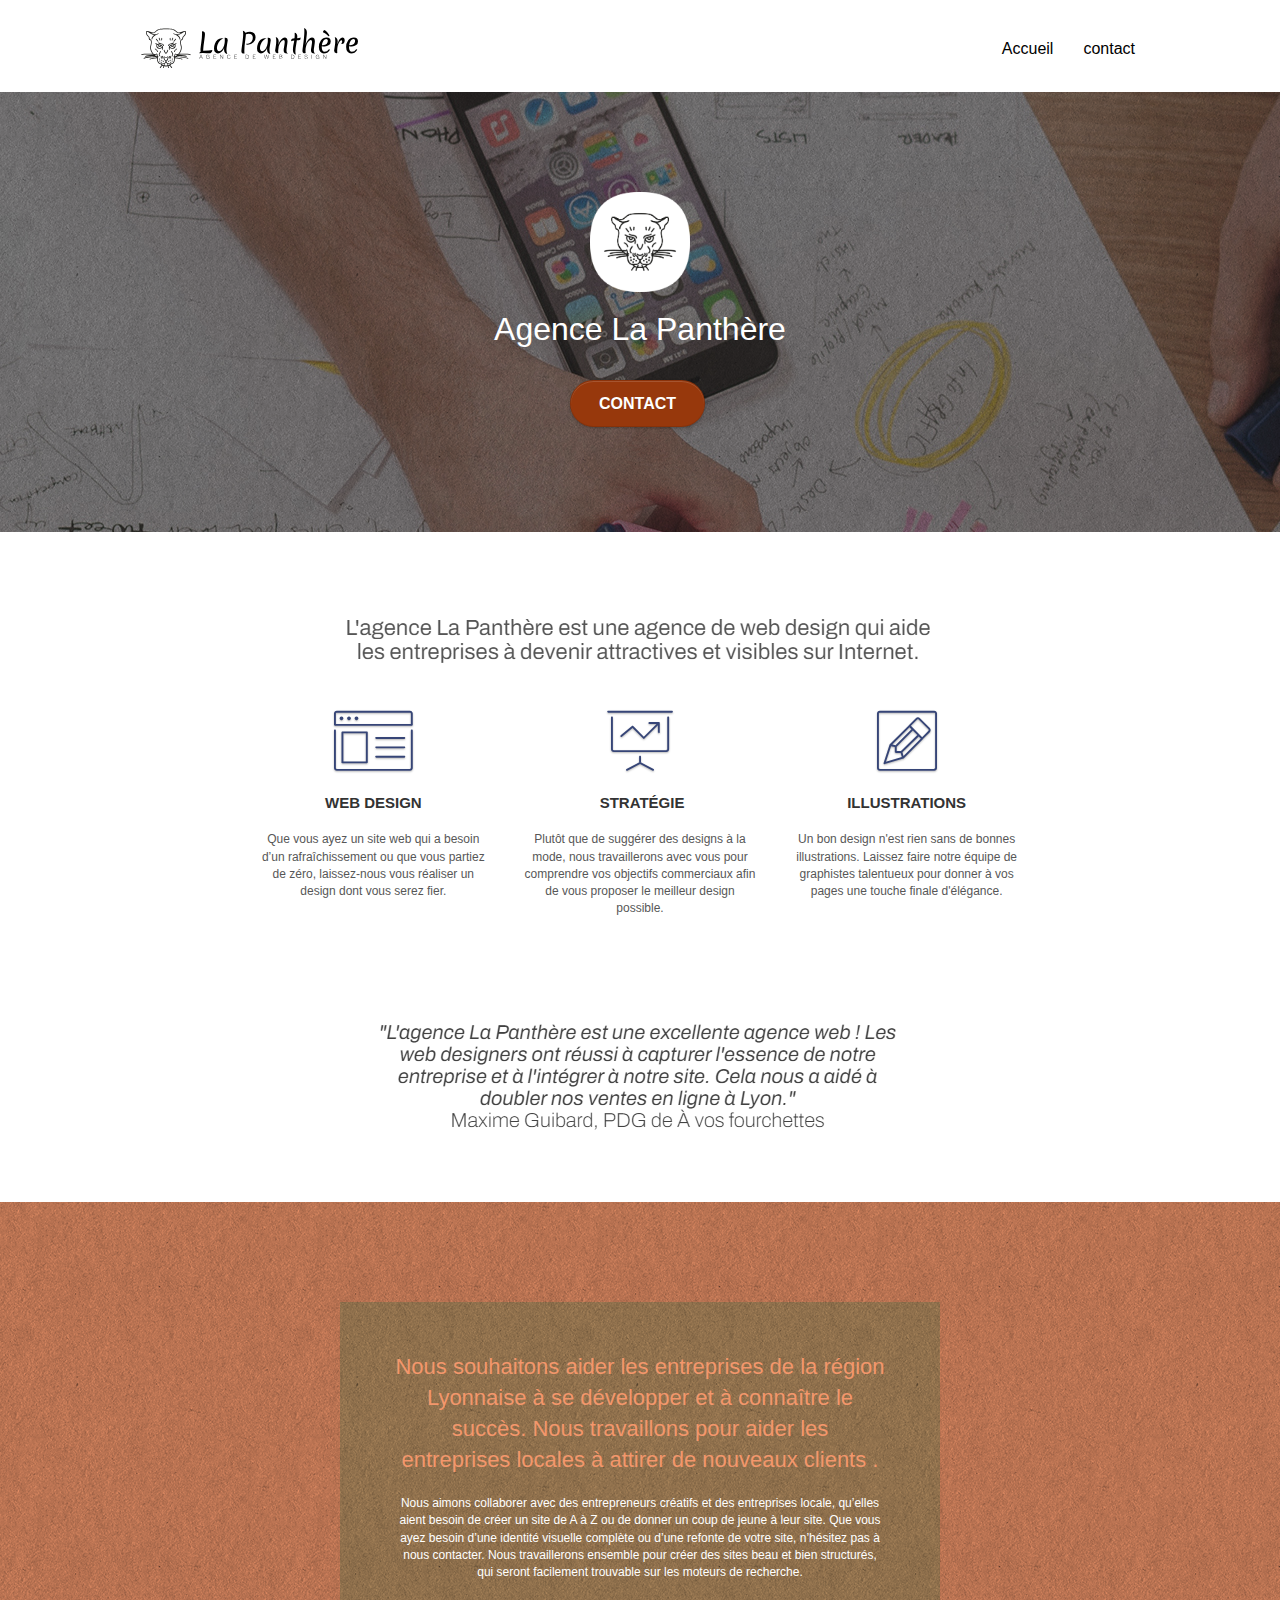
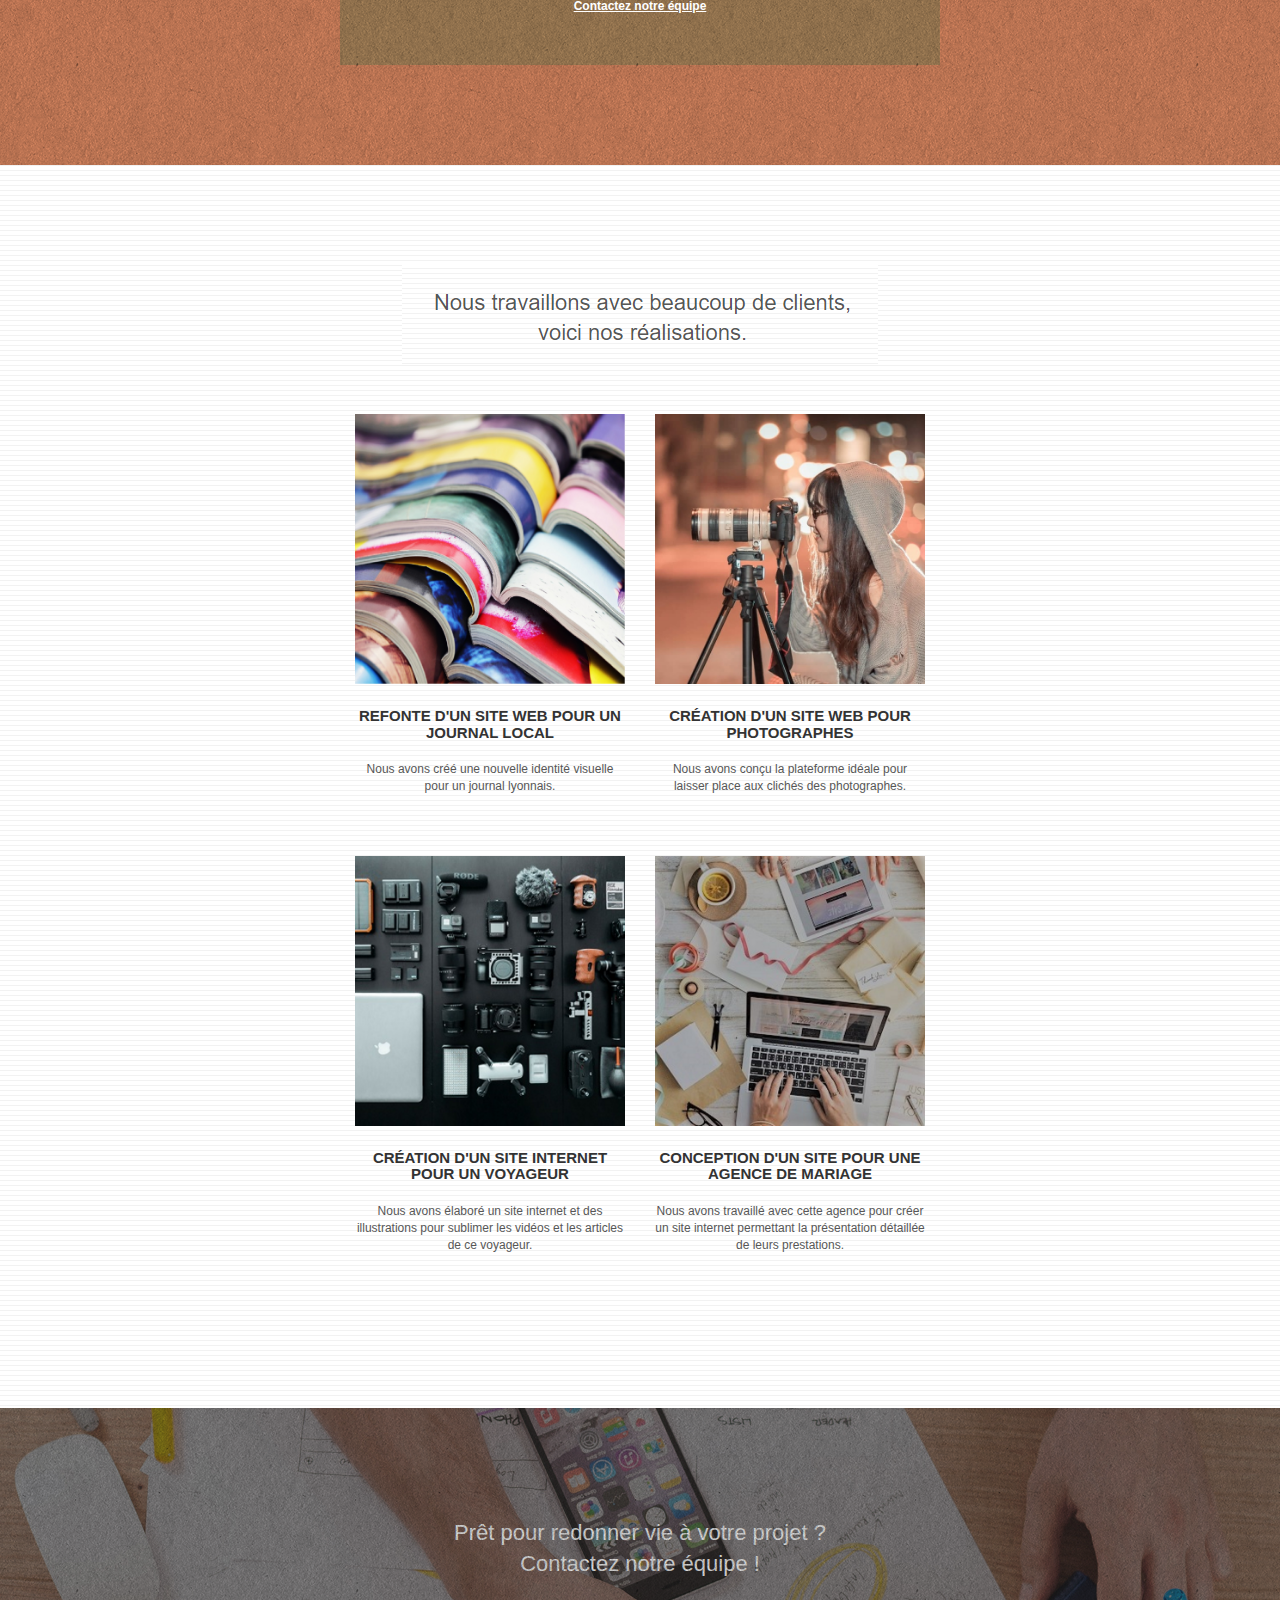
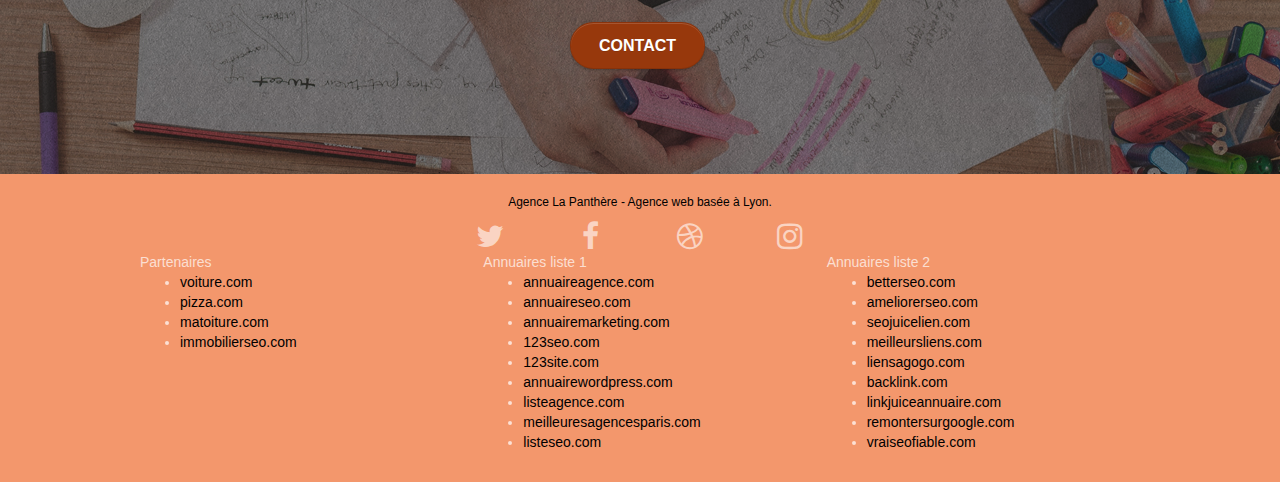
==== index.html @ 65d5431b "modif seo" ====
<!doctype html>
<html lang="fr">

<head>
	<meta charset="utf-8">
	<meta name="description" content="Page présentant les différents travaux de l'agence de web design Panthère basée sur Lyon">
	<meta name="viewport" content="width=device-width, initial-scale=1.0, viewport-fit=cover">
	<link rel="shortcut icon" type="image/png" href="favicon.jpg">

	<link rel="stylesheet" type="text/css" href="./css/bootstrap.css">
	<link rel="stylesheet" type="text/css" href="style.css">
	<link rel="stylesheet" type="text/css" href="./css/font-awesome.css">
	<link rel="stylesheet" type="text/css" href="./css/et-line.css">


	<script src="./js/jquery-2.1.0.js"></script>
	<script src="./js/bootstrap.js"></script>
	<script src="./js/blocs.js"></script>
	<script src="./js/jquery.touchSwipe.js" defer></script>
	<script src="./js/gmaps.js"></script>

	<title>Agence de web design, La Panthère - Accueil</title>


	<!-- Analytics -->

	<!-- Analytics END -->

</head>

<body>


	<!-- bloc-0 -->
	<header class="bloc bgc-white l-bloc " id="bloc-0">
		<div class="container bloc-sm">

			<nav class="navbar row">
				<div class="navbar-header">
					<a class="navbar-brand" href="index.html"><img src="img/agence-la-panthere-monochrome.svg"
							alt="paris web design logo agence web meilleure agence" height="40" /></a>
					<button id="nav-toggle" type="button" class="ui-navbar-toggle navbar-toggle" data-toggle="collapse"
						data-target=".navbar-1">
						<span class="sr-only">Toggle navigation</span><span class="icon-bar"></span><span
							class="icon-bar"></span><span class="icon-bar"></span>
					</button>
				</div>
				<div class="collapse navbar-collapse navbar-1 special-dropdown-nav">
					<ul class="site-navigation nav navbar-nav">
						<li>
							<a aria-label="accueil" href="index.html">Accueil</a>
						</li>
						<li>
							<a aria-label="contact" href="contact.html">contact</a>
						</li>
					</ul>
				</div>
			</nav>
		</div>
	</header>
	<!-- bloc-0 END -->

	<!-- Principal conteneur -->
	<main class="page-container">

		<!-- bloc-1-presentation -->
		<section class="bloc bgc-dark-slate-blue bg-banniere d-bloc bg-t-edge bloc-bg-texture texture-paper b-parallax"
			id="bloc-1-hero">
			<div class="container bloc-lg">
				<div class="row tight-width-whitespace">
					<div class="col-sm-12">
						<img src="img/logo.png" class="center-block image-resize-mode" width="100"
							alt="Agence La Panthère, agence web paris, création logo paris" />
						<h1 class="text-center hero-bloc-text tc-color-white">
							Agence La Panthère
						</h1>
						<div class="text-center">
							<a aria-label="contact" href="contact.html" class="btn btn-lg btn-clean btn-rd cta-hero btn-atomic-tangerine"
								id="cta-hero">Contact</a>
						</div>
					</div>
				</div>
			</div>
		</section>
		<!-- bloc-1-presentation END -->

		<!-- bloc-2-services -->
		<section class="bloc bgc-white l-bloc" id="bloc-2-services">
			<div class="container bloc-md">
				<div class="row">
					<h2 class="col-sm-12 text-center">
						<img alt="web design paris, stratégie web" src="img/title.png" />
					</h2>
				</div>
				<div class="row voffset-lg med-width-whitespace">
					<div class="col-sm-4">
						<div class="text-center">
							<span class="et-icon-browser sm-shadow icon-dark-slate-blue icons icon-lg"></span>
						</div>
						<h3 class="mg-md text-center">
							Web design
						</h3>
						<p class="text-center ">
							Que vous ayez un site web qui a besoin d&rsquo;un rafraîchissement ou que vous partiez de
							zéro, laissez-nous vous réaliser un design dont vous serez fier.
						</p>
					</div>
					<div class="col-sm-4">
						<div class="text-center">
							<span class="et-icon-presentation sm-shadow icon-dark-slate-blue icons icon-lg"></span>
						</div>
						<h3 class="mg-md text-center">
							&nbsp;Stratégie
						</h3>
						<p class="text-center ">
							Plutôt que de suggérer des designs à la mode, nous travaillerons avec vous pour comprendre
							vos objectifs commerciaux afin de vous proposer le meilleur design possible.<br>
						</p>
					</div>
					<div class="col-sm-4">
						<div class="text-center">
							<span class="et-icon-edit sm-shadow icon-dark-slate-blue icons icon-lg"></span>
						</div>
						<h3 class="mg-md text-center">
							Illustrations
						</h3>
						<p class="text-center ">
							Un bon design n'est rien sans de bonnes illustrations. Laissez faire notre équipe de
							graphistes talentueux pour donner à vos pages une touche finale d'élégance.
						</p>
					</div>
				</div>
				<div class="row voffset-lg voffset">
					<div class="col-xs-12 col-md-8 col-md-offset-2 text-center">
						<img alt="agence web, agence web paris"
							src="img/citation.png" />

					</div>
				</div>
			</div>
		</section>
		<!-- bloc-2-services END -->

		<!-- bloc-3-what-i-do -->
		<section
			class="bloc tc-white bgc-atomic-tangerine bg-presentation d-bloc bloc-bg-texture texture-paper b-parallax"
			id="bloc-3-what-i-do">
			<div class="container bloc-lg">
				<div class="row tight-width-whitespace black-background">
					<div class="col-sm-12">
						<h2 class="mg-md text-center tc-white">
							Nous souhaitons aider les entreprises de la région Lyonnaise à se développer et à connaître
							le succès. Nous travaillons pour aider les entreprises locales à attirer de nouveaux clients
							.<br>
						</h2>
						<p class="text-center white">
							Nous aimons collaborer avec des entrepreneurs créatifs et des entreprises locale, qu’elles
							aient besoin de créer un site de A à Z ou de donner un coup de jeune à leur site. Que vous
							ayez besoin d’une identité visuelle complète ou d’une refonte de votre site, n’hésitez pas à
							nous contacter. Nous travaillerons ensemble pour créer des sites beau et bien structurés,
							qui seront facilement trouvable sur les moteurs de recherche. <br><br><a
								class="ltc-white bold-link" href="contact.html">Contactez notre équipe</a><br>
						</p>
					</div>
				</div>
			</div>
		</section>
		<!-- bloc-3-what-i-do END -->

		<!-- bloc-4-portfolio -->
		<section class="bloc bgc-white bg-lines-h2-bg bg-repeat l-bloc" id="bloc-4-portfolio">
			<div class="container bloc-lg">
				<div class="row">
					<div class="col-sm-12 text-center">
						<img alt="agence web, agence web paris, web design paris, stratégie web" src="img/title2.png" />
					</div>
				</div>
				<div class="row tight-width-whitespace portfolio-row">
					<div class="col-sm-6">
						<a href="#" data-lightbox="img/1.jpg" data-gallery-id="gallery-1"
							data-caption="Refonte d'un site web pour un journal local" data-frame="snapshot-lb"><img
								src="img/1.webp"
								alt="paris web design logo agence web meilleure agence et refonte site web journal"
								class="img-responsive portfolio-thumb" /></a>
						<h3 class="mg-md text-center">
							Refonte d'un site web pour un journal local
						</h3>
						<p class="text-center">
							Nous avons créé une nouvelle identité visuelle pour un journal lyonnais.
						</p>
					</div>
					<div class="col-sm-6">
						<a href="#" data-lightbox="img/2.jpg" data-gallery-id="gallery-1"
							data-caption="Création d'un site web pour photographes" data-frame="snapshot-lb"><img
								src="img/2.webp" class="img-responsive portfolio-thumb"
								alt="paris web design logo agence web meilleure agence, Création d'un site web pour photographes" /></a>
						<h3 class="mg-md text-center">
							Création d'un site web pour photographes
						</h3>
						<p class="text-center">
							Nous avons conçu la plateforme idéale pour laisser place aux clichés des photographes.
						</p>
					</div>
				</div>
				<div class="row tight-width-whitespace portfolio-row">
					<div class="col-sm-6">
						<a href="#" data-lightbox="img/3.bmp" data-gallery-id="gallery-1"
							data-caption="Création d'un site internet pour un voyageur" data-frame="snapshot-lb"><img
								src="img/3.webp" class="img-responsive portfolio-thumb"
								alt="paris web design logo agence web meilleure agence, Création d'un site web pour voyageur" /></a>
						<h3 class="mg-md text-center">
							Création d'un site internet pour un voyageur
						</h3>
						<p class="text-center">
							Nous avons élaboré un site internet et des illustrations pour sublimer les vidéos et les
							articles de ce voyageur.
						</p>
					</div>
					<div class="col-sm-6">
						<a href="#" data-lightbox="img/4.bmp" data-gallery-id="gallery-1"
							data-caption="Conception d'un site pour une agence de mariage" data-frame="snapshot-lb"><img
								src="img/4.webp" class="img-responsive portfolio-thumb"
								alt="paris web design logo agence web meilleure agence, Création d'un site web pour agence de mariage" /></a>
						<h3 class="mg-md text-center">
							Conception d'un site pour une agence de mariage
						</h3>
						<p class="text-center">
							Nous avons travaillé avec cette agence pour créer un site internet permettant la
							présentation détaillée de leurs prestations.
						</p>
					</div>
				</div>
			</div>
		</section>
		<!-- bloc-4-portfolio END -->

		<!-- bloc-5-cta -->
		<div class="bloc bgc-dark-slate-blue bg-banniere d-bloc bloc-bg-texture texture-paper" id="bloc-5-cta">
			<div class="container bloc-lg">
				<div class="row">
					<h2 class="mg-md text-center tc-color-white">
						Prêt pour redonner vie à votre projet ?<br>Contactez notre équipe !
					</h2>
					<div aria-label="contact" class="col-sm-12 text-center">
						<a href="contact.html"
							class="btn btn-atomic-tangerine btn-clean btn-rd btn-lg cta-hero">Contact</a>
					</div>
				</div>
			</div>
		</div>
		<!-- bloc-5-cta END -->

	</main>
	<!-- Principal conteneur END -->

	<!-- Footer - bloc-8 -->
	<footer class="bloc bgc-atomic-tangerine d-bloc" id="bloc-8">
		<div class="container bloc-sm">
			<div class="row">
				<div class="col-sm-12">
					<p class="text-center tc-color-black">
						Agence La Panthère - Agence web basée à Lyon.<br>
					</p>
					<div class="row row-no-gutters social">
						<div class="col-sm-3">
							<div class="text-center">
								<a rel="nofollow, noindex" class="social" href="index.html"><span class="fa fa-twitter icon-md">&#8291;</span></a>
							</div>
						</div>
						<div class="col-sm-3">
							<div class="text-center">
								<a rel="nofollow, noindex" class="social" href="index.html"><span class="fa fa-facebook icon-md">&#8291;</span></a>
							</div>
						</div>
						<div class="col-sm-3">
							<div class="text-center">
								<a rel="nofollow, noindex" class="social" href="index.html"><span class="fa fa-dribbble icon-md">&#8291;</span></a>
							</div>
						</div>
						<div class="col-sm-3">
							<div class="text-center">
								<a rel="nofollow, noindex" class="social" href="index.html"><span class="fa fa-instagram icon-md">&#8291;</span></a>
							</div>
						</div>
					</div>
					<div class="row">
						<div class="col-sm-4">
							Partenaires
							<ul>
								<li><a rel="nofollow, noindex" href="voiture.com">voiture.com</a></li>
								<li><a rel="nofollow, noindex" href="pizza.com">pizza.com</a></li>
								<li><a rel="nofollow, noindex" href="matoiture.com">matoiture.com</a></li>
								<li><a rel="nofollow, noindex" href="immobilierseo.com">immobilierseo.com</a></li>
							</ul>
						</div>
						<div class="col-sm-4">
							Annuaires liste 1
							<ul>
								<li><a rel="nofollow, noindex" href="annuaireagence.com">annuaireagence.com</a></li>
								<li><a rel="nofollow, noindex" href="annuaireseo.com">annuaireseo.com</a></li>
								<li><a rel="nofollow, noindex" href="annuairemarketing.com">annuairemarketing.com</a></li>
								<li><a rel="nofollow, noindex" href="123seoture.com">123seo.com</a></li>
								<li><a rel="nofollow, noindex" href="123site.com">123site.com</a></li>
								<li><a rel="nofollow, noindex" href="annuairewordpress.com">annuairewordpress.com</a></li>
								<li><a rel="nofollow, noindex" href="listeagence.com">listeagence.com</a></li>
								<li><a rel="nofollow, noindex" href="meilleuresagencesparis.com">meilleuresagencesparis.com</a></li>
								<li><a rel="nofollow, noindex" href="listeseo.com">listeseo.com</a></li>
							</ul>
						</div>
						<div class="col-sm-4">
							Annuaires liste 2
							<ul>
								<li><a rel="nofollow, noindex" href="betterseo.com">betterseo.com</a></li>
								<li><a rel="nofollow, noindex" href="ameliorerseo.com">ameliorerseo.com</a></li>
								<li><a rel="nofollow, noindex" href="seojuicelien.com">seojuicelien.com</a></li>
								<li><a rel="nofollow, noindex" href="meilleursliens.com">meilleursliens.com</a></li>
								<li><a rel="nofollow, noindex" href="liensagogo.com">liensagogo.com</a></li>
								<li><a rel="nofollow, noindex" href="backlink.com">backlink.com</a></li>
								<li><a rel="nofollow, noindex" href="linkjuiceannuaire.com">linkjuiceannuaire.com</a></li>
								<li><a rel="nofollow, noindex" href="remontersurgoogle.com">remontersurgoogle.com</a></li>
								<li><a rel="nofollow, noindex" href="vraiseofiable.com">vraiseofiable.com</a></li>
							</ul>
						</div>
					</div>
				</div>
			</div>
		</div>
	</footer>
	<!-- Footer - bloc-8 END -->

</body>

</html>
---- style.css ----
body {
    margin: 0;
    padding: 0;
    background: #FFF;
    overflow-x: hidden;
    -webkit-font-smoothing: antialiased;
    -moz-osx-font-smoothing: grayscale;
}

a,
button {
    transition: all .3s ease-in-out;
    outline: none!important;
}

a:hover {
    text-decoration: none;
    cursor: pointer;
}

#page-loading-blocs-notifaction {
    position: fixed;
    top: 0;
    bottom: 0;
    width: 100%;
    z-index: 100000;
    background: #FFFFFF url("img/pageload-spinner.gif") no-repeat center center;
}

.bloc {
    width: 100%;
    clear: both;
    background: 50% 50% no-repeat;
    padding: 0 50px;
    -webkit-background-size: cover;
    -moz-background-size: cover;
    -o-background-size: cover;
    background-size: cover;
    position: relative;
}

.bloc .container {
    padding-left: 0;
    padding-right: 0;
}

.bloc-lg {
    padding: 100px 50px;
}

.bloc-md {
    padding: 50px;
}

.bloc-sm {
    padding: 20px 50px;
}

.bg-center,
.bg-l-edge,
.bg-r-edge,
.bg-t-edge,
.bg-b-edge,
.bg-tl-edge,
.bg-bl-edge,
.bg-tr-edge,
.bg-br-edge,
.bg-repeat {
    -webkit-background-size: auto!important;
    -moz-background-size: auto!important;
    -o-background-size: auto!important;
    background-size: auto!important;
}

.bg-repeat {
    background: repeat;
}

.bg-t-edge {
    background: top no-repeat;
}

.bloc-bg-texture::before {
    content: "";
    background-size: 2px 2px;
    position: absolute;
    top: 0;
    bottom: 0;
    left: 0;
    right: 0;
}

.texture-paper::before {
    background: url("img/texture-paper.png");
    background-size: 280px 280px;
}

.b-parallax {
    background-attachment: fixed;
}

.d-bloc {
    color: rgba(255, 255, 255, .7);
}

.d-bloc button:hover {
    color: rgba(255, 255, 255, .9);
}

.d-bloc .icon-round,
.d-bloc .icon-square,
.d-bloc .icon-rounded,
.d-bloc .icon-semi-rounded-a,
.d-bloc .icon-semi-rounded-b {
    border-color: rgba(255, 255, 255, .9);
}

.d-bloc .divider-h span {
    border-color: rgba(255, 255, 255, .2);
}

.d-bloc .a-btn,
.d-bloc .navbar a,
.d-bloc .navbar-brand,
.d-bloc a .icon-sm,
.d-bloc a .icon-md,
.d-bloc a .icon-lg,
.d-bloc a .icon-xl,
.d-bloc h1 a,
.d-bloc h2 a,
.d-bloc h3 a,
.d-bloc h4 a,
.d-bloc h5 a,
.d-bloc h6 a,
.d-bloc p a {
    color: rgba(255, 255, 255, .6);
}

.d-bloc .a-btn:hover,
.d-bloc .navbar a:hover,
.d-bloc .navbar-brand:hover,
.d-bloc a:hover .icon-sm,
.d-bloc a:hover .icon-md,
.d-bloc a:hover .icon-lg,
.d-bloc a:hover .icon-xl,
.d-bloc h1 a:hover,
.d-bloc h2 a:hover,
.d-bloc h3 a:hover,
.d-bloc h4 a:hover,
.d-bloc h5 a:hover,
.d-bloc h6 a:hover,
.d-bloc p a:hover {
    color: rgba(255, 255, 255, 1);
}

.d-bloc .navbar-toggle .icon-bar {
    background: rgba(255, 255, 255, 1);
}

.d-bloc .btn-wire,
.d-bloc .btn-wire:hover {
    color: rgba(255, 255, 255, 1);
    border-color: rgba(255, 255, 255, 1);
}

.d-bloc .panel {
    color: rgba(0, 0, 0, .5);
}

.d-bloc .panel button:hover {
    color: rgba(0, 0, 0, .7);
}

.d-bloc .panel icon {
    border-color: rgba(0, 0, 0, .7);
}

.d-bloc .panel .divider-h span {
    border-color: rgba(0, 0, 0, .1);
}

.d-bloc .panel .a-btn {
    color: rgba(0, 0, 0, .6);
}

.d-bloc .panel .a-btn:hover {
    color: rgba(0, 0, 0, 1);
}

.d-bloc .panel .btn-wire,
.d-bloc .panel .btn-wire:hover {
    color: rgba(0, 0, 0, .7);
    border-color: rgba(0, 0, 0, .3);
}

.d-bloc .panel,
.l-bloc {
    color: rgba(0, 0, 0, .5);
}

.d-bloc .panel button:hover,
.l-bloc button:hover {
    color: rgba(0, 0, 0, .7);
}

.l-bloc .icon-round,
.l-bloc .icon-square,
.l-bloc .icon-rounded,
.l-bloc .icon-semi-rounded-a,
.l-bloc .icon-semi-rounded-b {
    border-color: rgba(0, 0, 0, .7);
}

.d-bloc .panel .divider-h span,
.l-bloc .divider-h span {
    border-color: rgba(0, 0, 0, .1);
}

.d-bloc .panel .a-btn,
.l-bloc .a-btn,
.l-bloc .navbar a,
.l-bloc .navbar-brand,
.l-bloc a .icon-sm,
.l-bloc a .icon-md,
.l-bloc a .icon-lg,
.l-bloc a .icon-xl,
.l-bloc h1 a,
.l-bloc h2 a,
.l-bloc h3 a,
.l-bloc h4 a,
.l-bloc h5 a,
.l-bloc h6 a,
.l-bloc p a {
    color: rgba(0, 0, 0, .6);
}

.d-bloc .panel .a-btn:hover,
.l-bloc .a-btn:hover,
.l-bloc .navbar a:hover,
.l-bloc .navbar-brand:hover,
.l-bloc a:hover .icon-sm,
.l-bloc a:hover .icon-md,
.l-bloc a:hover .icon-lg,
.l-bloc a:hover .icon-xl,
.l-bloc h1 a:hover,
.l-bloc h2 a:hover,
.l-bloc h3 a:hover,
.l-bloc h4 a:hover,
.l-bloc h5 a:hover,
.l-bloc h6 a:hover,
.l-bloc p a:hover {
    color: rgba(0, 0, 0, 1);
}

.l-bloc .navbar-toggle .icon-bar {
    color: rgba(0, 0, 0, .6);
}

.d-bloc .panel .btn-wire,
.d-bloc .panel .btn-wire:hover,
.l-bloc .btn-wire,
.l-bloc .btn-wire:hover {
    color: rgba(0, 0, 0, .7);
    border-color: rgba(0, 0, 0, .3);
}

.voffset {
    margin-top: 30px;
}

.voffset-lg {
    margin-top: 80px;
}

.row-no-gutters {
    margin-right: 0;
    margin-left: 0;
}

.row.row-no-gutters > [class^="col-"],
.row.row-no-gutters > [class*=" col-"] {
    padding-right: 0;
    padding-left: 0;
}

#bloc-1-hero h1 {
    font-size: 32px;
}

.navbar {
    margin-bottom: 0;
    z-index: 1;
}

.navbar-brand {
    height: auto;
    padding: 3px 15px;
    font-size: 25px;
    font-weight: normal;
    font-weight: 600;
    line-height: 44px;
}

.navbar-brand img {
    max-height: 200px;
    margin: 0 5px 0 0;
    display: inline;
}

.navbar-brand img[src$=svg] {
    min-width: 100px;
}

.nav-center .navbar-brand img {
    margin: 0;
}

.navbar .nav {
    padding-top: 2px;
    margin-right: -16px;
    float: right;
    z-index: 1;
}

.nav > li {
    float: left;
    margin-top: 4px;
    font-size: 16px;
}

.navbar-nav .open .dropdown-menu > li > a {
    text-align: inherit;
}

.nav > li a:hover,
.nav > li a:focus {
    background: transparent;
}

.navbar-toggle {
    margin: 10px 10px 0 0;
    border: 0px;
}

.navbar-toggle:hover {
    background: transparent!important;
}

.navbar-toggle .icon-bar {
    background-color: rgba(0, 0, 0, .5);
    width: 26px;
}

.nav-invert .navbar .nav {
    float: left;
}

.nav-invert .navbar-header,
.nav-invert .navbar-brand {
    float: right;
    position: relative;
    z-index: 2;
}

@media (min-width: 768px) {
    .site-navigation {
        position: absolute;
        top: 50%;
        right: 20px;
        transform: translate(0, -50%);
        -webkit-transform: translateY(-50%);
    }
    .nav > li .dropdown-menu a,
    .nav > li .dropdown-menu a:hover {
        color: #484848;
    }
    .nav-invert .site-navigation {
        left: 0;
        right: 0;
    }
    .nav-center {
        text-align: center;
    }
    .nav-center .navbar-header {
        width: 100%;
    }
    .nav-center .navbar-header,
    .nav-center .navbar-brand,
    .nav-center .nav > li {
        float: none;
        display: inline-block;
    }
    .nav-center .site-navigation {
        position: relative;
        width: 100%;
        right: 0;
        margin-right: 0px;
        margin-top: 20px;
    }
    .nav-center.mini-nav .navbar-toggle {
        float: none;
        margin: 10px auto 0;
    }
}

.nav > li > .dropdown a {
    background: none!important;
    display: block;
    padding: 14px 15px;
}

nav .caret {
    margin: 0 5px;
}

.dropdown-menu .dropdown-menu {
    top: -8px;
    left: 100%;
}

.dropdown-menu .dropmenu-flow-right {
    top: 100%;
    left: 0;
    margin-left: -1px;
    border-top-left-radius: 0;
    border-top-right-radius: 0;
}

.dropdown-menu .dropdown span {
    border: 4px solid black;
    border-top-color: transparent;
    border-right-color: transparent;
    border-bottom-color: transparent;
    margin: 6px -5px 0 0!important;
    float: right;
}

.mg-md {
    margin-top: 10px;
    margin-bottom: 20px;
}

.mg-lg {
    margin-top: 10px;
    margin-bottom: 40px;
}

.btn {
    margin: 0 5px 5px 0;
}

.btn.pull-right {
    margin: 0 0 5px 5px;
}

.btn-d,
.btn-d:hover,
.btn-d:focus {
    color: #FFF;
    background: rgba(0, 0, 0, .3);
}

button {
    outline: none!important;
}

.btn-rd {
    border-radius: 40px;
}

.btn-clean {
    border: 1px solid rgba(0, 0, 0, .08);
    border-bottom-color: rgba(0, 0, 0, .1);
    text-shadow: 0 1px 0 rgba(0, 0, 1, .1);
    box-shadow: 0 1px 3px rgba(0, 0, 1, .25), inset 0 1px 0 0 rgba(255, 255, 255, .15);
}

.icon-md {
    font-size: 30px!important;
}

.icon-lg {
    font-size: 60px!important;
}

.sm-shadow {
    text-shadow: 0 1px 2px rgba(0, 0, 0, .3);
}

.panel-sq,
.panel-sq .panel-heading,
.panel-sq .panel-footer {
    border-radius: 0;
}

.panel-rd {
    border-radius: 30px;
}

.panel-rd .panel-heading {
    border-radius: 29px 29px 0 0;
}

.panel-rd .panel-footer {
    border-radius: 0 0 29px 29px;
}

.form-control {
    border-color: rgba(0, 0, 0, .1);
    box-shadow: none;
}

.scrollToTop {
    width: 40px;
    height: 40px;
    position: fixed;
    bottom: 20px;
    right: 20px;
    opacity: 0;
    z-index: 500;
    transition: all .3s ease-in-out;
}

.scrollToTop span {
    margin-top: 6px;
}

.showScrollTop {
    font-size: 14px;
    opacity: 1;
}

a[data-lightbox] {
    position: relative;
    display: block;
    text-align: center;
}

a[data-lightbox]:hover::before {
    content: "+";
    font-family: "HelveticaNeue-Light", "Helvetica Neue Light", "Helvetica Neue", Helvetica, Arial;
    font-size: 32px;
    width: 50px;
    height: 50px;
    margin-left: -25px;
    border-radius: 50%;
    background: rgba(0, 0, 0, .6);
    color: #FFF;
    font-weight: 100;
    z-index: 1;
    position: absolute;
    top: 50%;
    transform: translateY(-50%);
    -webkit-transform: translateY(-50%);
}

a[data-lightbox]:hover img {
    opacity: 0.6;
    -webkit-animation-fill-mode: none;
    animation-fill-mode: none;
}

#lightbox-modal {
    display: flex;
    align-items: center;
}

#lightbox-modal .modal-dialog {
    width: 90%;
    max-width: 900px;
    margin: 0 auto 0;
}

#lightbox-modal .modal-dialog img {
    max-height: 90vh;
    margin: 0 auto;
}

.lightbox-caption {
    padding: 20px;
    color: #FFF;
    background: rgba(0, 0, 0, .5);
    position: absolute;
    left: 15px;
    right: 15px;
    bottom: 5px;
}

.close-lightbox {
    color: #FFF;
    font-size: 30px;
    position: absolute;
    top: 20px;
    right: 20px;
    z-index: 20;
    background: rgba(0, 0, 0, .5);
    border: none;
    line-height: 30px;
    padding: 0 9px 5px;
    opacity: 0.3;
}

.close-lightbox:hover,
.next-lightbox:hover,
.prev-lightbox:hover {
    opacity: 1.0;
    color: #FFF;
}

.next-lightbox,
.prev-lightbox {
    font-size: 20px;
    color: rgba(255, 255, 255, .9);
    background: rgba(0, 0, 0, .5);
    transition: all .2s ease-in-out;
    position: absolute;
    top: 45%;
    z-index: 1;
    opacity: 0.4;
}

.next-lightbox {
    padding: 6px 8px 1px 13px;
    right: 25px;
}

.prev-lightbox {
    padding: 6px 13px 1px 10px;
    left: 25px;
}

.snapshot-lb .modal-body {
    padding-bottom: 45px;
}

.snapshot-lb .lightbox-caption {
    padding: 0;
    color: rgba(0, 0, 0, .5);
    background: none;
}

h1,
h2,
h3,
h4,
h5,
h6,
p,
label,
.btn,
a {
    font-family: "helvetica";
    font-weight: 400;
    color: #575757!important;
}

.container {
    max-width: 1000px;
}

.hero-bloc-text {
    font-size: 38px;
}

.hero-bloc-text-sub {
    font-size: 36px;
}

.statement-bloc-text {
    line-height: 26px;
    font-style: italic;
    font-size: 20px;
    text-align: center;
    font-weight: lighter;
    max-width: 520px;
    margin: auto auto auto auto;
}

p {
    font-size: 12px;
}

.tight-width-whitespace {
    max-width: 600px;
    margin: auto auto auto auto;
}

.h1 {
    font-size: 20px;
    font-family: "Open Sans";
}

.cta-hero {
    margin-top: 22px;
    color: #FFFFFF!important;
    text-transform: uppercase;
    padding: 12px 28px 12px 28px;
    font-size: 16px;
    font-weight: 700;
}

.social {
    max-width: 400px;
    margin: auto auto auto auto;
}

h2 {
    font-size: 22px;
    line-height: 1.4em;
}

h3 {
    font-size: 15px;
    text-transform: uppercase;
    font-weight: 700;
    color: #333333!important;
}

.med-width-whitespace {
    max-width: 800px;
    margin: auto auto auto auto;
    box-shadow: 0px 0px 0px #000000;
}

h1 {
    color: #333333!important;
}

h4 {
    color: #333333!important;
}

.icons {
    margin-bottom: 14px;
    margin-top: 24px;
}

.white {
    color: #FFFFFF!important;
}

.portfolio-thumb {
    margin-bottom: 24px;
}

.portfolio-row {
    margin-bottom: 44px;
    margin-top: 50px;
}

.avatar {
    box-shadow: 0px 4px 9px rgba(0, 0, 0, 0.3);
}

.black-background {
    background-color: rgba(165, 147, 99, 0.7);
    padding: 40px 40px 40px 40px;
}

.bold-link {
    font-weight: 900;
    text-decoration: underline!important;
}

.bgc-white {
    background-color: #FFFFFF;
}

.bgc-dark-slate-blue {
    background-color: #364577;
}

.bgc-atomic-tangerine {
    background-color: #F3976C;
}

.tc-white {
    color: #F3976C!important;
}

.btn-atomic-tangerine {
    background: #97380C;
    color: #FFFFFF!important;
}

.btn-atomic-tangerine:hover {
    background: #c27956!important;
    color: #FFFFFF!important;
}

.ltc-white {
    color: #FFFFFF!important;
}

.ltc-white:hover {
    color: #cccccc!important;
}

.ltc-atomic-tangerine {
    color: #F3976C!important;
}

.ltc-atomic-tangerine:hover {
    color: #c27956!important;
}

.icon-dark-slate-blue {
    color: #364577!important;
    border-color: #364577!important;
}

.bg-dots-bg {
    background-image: url("img/dots-bg.png");
}

.bg-lines-h2-bg {
    background-image: url("img/lines-h2-bg.png");
}

.bg-banniere {
    background-image: url("img/agence-la-panthere.jpg");
}

.bg-presentation {
    background-image: url("img/image-de-presentation.bmp");
}

.tc-color-black{
    color: #000000!important;
}

.tc-color-white{
    color: #FFFFFF!important;
}

a{
    color: #000000!important;
}

@media (max-width: 1024px) {
    .bloc {
        padding-left: 20px;
        padding-right: 20px;
    }
    .bloc.full-width-bloc,
    .bloc-tile-2.full-width-bloc .container,
    .bloc-tile-3.full-width-bloc .container,
    .bloc-tile-4.full-width-bloc .container {
        padding-left: 0;
        padding-right: 0;
    }
}

@media (max-width: 992px) and (min-width: 768px) {
    .navbar .nav {
        max-width: 80%
    }
    .nav-center.navbar .nav {
        max-width: 100%
    }
}

@media only screen and (min-device-width: 768px) and (max-device-width: 1024px) and (orientation: landscape) {
    .b-parallax {
        background-attachment: scroll;
    }
}

@media only screen and (min-device-width: 1024px) and (max-device-width: 1366px) and (-webkit-min-device-pixel-ratio: 1.5) {
    .b-parallax {
        background-attachment: scroll;
    }
}

@media (max-width: 991px) {
    .container {
        width: 100%;
    }
    .b-parallax {
        background-attachment: scroll;
    }
    .page-container,
    #hero-bloc {
        overflow-x: hidden;
        position: relative;
    }
    .bloc {
        padding-left: constant(safe-area-inset-left);
        padding-right: constant(safe-area-inset-right);
    }
    .bloc-group,
    .bloc-group .bloc {
        display: block;
        width: 100%;
    }
    .bloc-fill-screen .fill-bloc-top-edge,
    .bloc-fill-screen .fill-bloc-bottom-edge {
        padding: 0 20px;
        padding-left: constant(safe-area-inset-left);
        padding-right: constant(safe-area-inset-right);
    }
}

@media (max-width: 767px) {
    .page-container {
        overflow-x: hidden;
        position: relative;
    }
    h1,
    h2,
    h3,
    h4,
    h5,
    h6,
    p,
    #disqus_thread {
        padding-left: 10px!important;
        padding-right: 10px!important;
    }
    .b-parallax {
        background-attachment: scroll;
    }
    .navbar .nav {
        padding-top: 0;
        border-top: 1px solid rgba(0, 0, 0, .2);
        float: none!important;
    }
    .navbar.row {
        margin-left: 0;
        margin-right: 0;
    }
    .site-navigation {
        position: inherit;
        transform: none;
        -webkit-transform: none;
        -ms-transform: none;
    }
    .nav > li {
        margin-top: 0;
        border-bottom: 1px solid rgba(0, 0, 0, .1);
        background: rgba(0, 0, 0, .05);
        text-align: left;
        padding-left: 15px;
        width: 100%;
    }
    .nav > li:hover {
        background: rgba(0, 0, 0, .08);
    }
    .dropdown .dropdown a .caret {
        float: none;
        margin: 5px 0 0 10px!important;
        border: 4px solid black;
        border-bottom-color: transparent;
        border-right-color: transparent;
        border-left-color: transparent;
    }
    #hero-bloc .navbar .nav {
        background: rgba(0, 0, 0, .8);
    }
    #hero-bloc .navbar .nav a {
        color: rgba(255, 255, 255, .6);
    }
    .hero {
        padding: 50px 0;
    }
    .hero-nav {
        left: -1px;
        right: -1px;
    }
    .navbar-collapse {
        padding: 0;
        overflow-x: hidden;
        -webkit-box-shadow: none;
        box-shadow: none;
    }
    .navbar-brand img {
        max-height: 40px;
        width: auto;
    }
    .nav-invert .navbar-header {
        float: none;
        width: 100%;
    }
    .nav-invert .navbar-toggle {
        float: left;
        margin-left: 10px;
    }
    .bloc {
        padding-left: 0;
        padding-right: 0;
    }
    .bloc-xxl,
    .bloc-xl,
    .bloc-lg {
        padding: 40px 0;
    }
    .bloc-sm,
    .bloc-md {
        padding-left: 0;
        padding-right: 0;
    }
    .bloc-tile-2 .container,
    .bloc-tile-3 .container,
    .bloc-tile-4 .container,
    .bloc-fill-screen .fill-bloc-top-edge,
    .bloc-fill-screen .fill-bloc-bottom-edge {
        padding-left: 0;
        padding-right: 0;
    }
    .a-block {
        padding: 0 10px;
    }
    .btn-dwn {
        display: none;
    }
    .voffset {
        margin-top: 5px;
    }
    .voffset-md {
        margin-top: 20px;
    }
    .voffset-lg {
        margin-top: 30px;
    }
    form {
        padding: 5px;
    }
    .close-lightbox {
        display: inline-block;
    }
    .blocsapp-device-iphone5 {
        background-size: 216px 425px;
        padding-top: 60px;
        width: 216px;
        height: 425px;
    }
    .blocsapp-device-iphone5 img {
        width: 180px;
        height: 320px;
    }
}

@media (max-width: 400px) {
    .bloc {
        padding-left: 0;
        padding-right: 0;
    }
}

@media (max-width: 767px) {
    .bloc-mob-center-text {
        text-align: center;
    }
}
---- css/et-line.css ----
@font-face {
    font-family: et-line;
    src: url(../fonts/et-line.eot);
    src: url(../fonts/et-line.eot?#iefix) format('embedded-opentype'), url(../fonts/et-line.woff) format('woff'), url(../fonts/et-line.ttf) format('truetype'), url(../fonts/et-line.svg#et-line) format('svg');
    font-weight: 400;
    font-style: normal
}

.et-icon-adjustments,
.et-icon-alarmclock,
.et-icon-anchor,
.et-icon-aperture,
.et-icon-attachment,
.et-icon-bargraph,
.et-icon-basket,
.et-icon-beaker,
.et-icon-bike,
.et-icon-book-open,
.et-icon-briefcase,
.et-icon-browser,
.et-icon-calendar,
.et-icon-camera,
.et-icon-caution,
.et-icon-chat,
.et-icon-circle-compass,
.et-icon-clipboard,
.et-icon-clock,
.et-icon-cloud,
.et-icon-compass,
.et-icon-desktop,
.et-icon-dial,
.et-icon-document,
.et-icon-documents,
.et-icon-download,
.et-icon-dribbble,
.et-icon-edit,
.et-icon-envelope,
.et-icon-expand,
.et-icon-facebook,
.et-icon-flag,
.et-icon-focus,
.et-icon-gears,
.et-icon-genius,
.et-icon-gift,
.et-icon-global,
.et-icon-globe,
.et-icon-googleplus,
.et-icon-grid,
.et-icon-happy,
.et-icon-hazardous,
.et-icon-heart,
.et-icon-hotairballoon,
.et-icon-hourglass,
.et-icon-key,
.et-icon-laptop,
.et-icon-layers,
.et-icon-lifesaver,
.et-icon-lightbulb,
.et-icon-linegraph,
.et-icon-linkedin,
.et-icon-lock,
.et-icon-magnifying-glass,
.et-icon-map,
.et-icon-map-pin,
.et-icon-megaphone,
.et-icon-mic,
.et-icon-mobile,
.et-icon-newspaper,
.et-icon-notebook,
.et-icon-paintbrush,
.et-icon-paperclip,
.et-icon-pencil,
.et-icon-phone,
.et-icon-picture,
.et-icon-pictures,
.et-icon-piechart,
.et-icon-presentation,
.et-icon-pricetags,
.et-icon-printer,
.et-icon-profile-female,
.et-icon-profile-male,
.et-icon-puzzle,
.et-icon-quote,
.et-icon-recycle,
.et-icon-refresh,
.et-icon-ribbon,
.et-icon-rss,
.et-icon-sad,
.et-icon-scissors,
.et-icon-scope,
.et-icon-search,
.et-icon-shield,
.et-icon-speedometer,
.et-icon-strategy,
.et-icon-streetsign,
.et-icon-tablet,
.et-icon-target,
.et-icon-telescope,
.et-icon-toolbox,
.et-icon-tools,
.et-icon-tools-2,
.et-icon-trophy,
.et-icon-tumblr,
.et-icon-twitter,
.et-icon-upload,
.et-icon-video,
.et-icon-wallet,
.et-icon-wine {
    font-family: et-line;
    speak: none;
    font-style: normal;
    font-weight: 400;
    font-variant: normal;
    text-transform: none;
    line-height: 1;
    -webkit-font-smoothing: antialiased;
    -moz-osx-font-smoothing: grayscale;
    display: inline-block
}

.et-icon-mobile:before {
    content: "\e000"
}

.et-icon-laptop:before {
    content: "\e001"
}

.et-icon-desktop:before {
    content: "\e002"
}

.et-icon-tablet:before {
    content: "\e003"
}

.et-icon-phone:before {
    content: "\e004"
}

.et-icon-document:before {
    content: "\e005"
}

.et-icon-documents:before {
    content: "\e006"
}

.et-icon-search:before {
    content: "\e007"
}

.et-icon-clipboard:before {
    content: "\e008"
}

.et-icon-newspaper:before {
    content: "\e009"
}

.et-icon-notebook:before {
    content: "\e00a"
}

.et-icon-book-open:before {
    content: "\e00b"
}

.et-icon-browser:before {
    content: "\e00c"
}

.et-icon-calendar:before {
    content: "\e00d"
}

.et-icon-presentation:before {
    content: "\e00e"
}

.et-icon-picture:before {
    content: "\e00f"
}

.et-icon-pictures:before {
    content: "\e010"
}

.et-icon-video:before {
    content: "\e011"
}

.et-icon-camera:before {
    content: "\e012"
}

.et-icon-printer:before {
    content: "\e013"
}

.et-icon-toolbox:before {
    content: "\e014"
}

.et-icon-briefcase:before {
    content: "\e015"
}

.et-icon-wallet:before {
    content: "\e016"
}

.et-icon-gift:before {
    content: "\e017"
}

.et-icon-bargraph:before {
    content: "\e018"
}

.et-icon-grid:before {
    content: "\e019"
}

.et-icon-expand:before {
    content: "\e01a"
}

.et-icon-focus:before {
    content: "\e01b"
}

.et-icon-edit:before {
    content: "\e01c"
}

.et-icon-adjustments:before {
    content: "\e01d"
}

.et-icon-ribbon:before {
    content: "\e01e"
}

.et-icon-hourglass:before {
    content: "\e01f"
}

.et-icon-lock:before {
    content: "\e020"
}

.et-icon-megaphone:before {
    content: "\e021"
}

.et-icon-shield:before {
    content: "\e022"
}

.et-icon-trophy:before {
    content: "\e023"
}

.et-icon-flag:before {
    content: "\e024"
}

.et-icon-map:before {
    content: "\e025"
}

.et-icon-puzzle:before {
    content: "\e026"
}

.et-icon-basket:before {
    content: "\e027"
}

.et-icon-envelope:before {
    content: "\e028"
}

.et-icon-streetsign:before {
    content: "\e029"
}

.et-icon-telescope:before {
    content: "\e02a"
}

.et-icon-gears:before {
    content: "\e02b"
}

.et-icon-key:before {
    content: "\e02c"
}

.et-icon-paperclip:before {
    content: "\e02d"
}

.et-icon-attachment:before {
    content: "\e02e"
}

.et-icon-pricetags:before {
    content: "\e02f"
}

.et-icon-lightbulb:before {
    content: "\e030"
}

.et-icon-layers:before {
    content: "\e031"
}

.et-icon-pencil:before {
    content: "\e032"
}

.et-icon-tools:before {
    content: "\e033"
}

.et-icon-tools-2:before {
    content: "\e034"
}

.et-icon-scissors:before {
    content: "\e035"
}

.et-icon-paintbrush:before {
    content: "\e036"
}

.et-icon-magnifying-glass:before {
    content: "\e037"
}

.et-icon-circle-compass:before {
    content: "\e038"
}

.et-icon-linegraph:before {
    content: "\e039"
}

.et-icon-mic:before {
    content: "\e03a"
}

.et-icon-strategy:before {
    content: "\e03b"
}

.et-icon-beaker:before {
    content: "\e03c"
}

.et-icon-caution:before {
    content: "\e03d"
}

.et-icon-recycle:before {
    content: "\e03e"
}

.et-icon-anchor:before {
    content: "\e03f"
}

.et-icon-profile-male:before {
    content: "\e040"
}

.et-icon-profile-female:before {
    content: "\e041"
}

.et-icon-bike:before {
    content: "\e042"
}

.et-icon-wine:before {
    content: "\e043"
}

.et-icon-hotairballoon:before {
    content: "\e044"
}

.et-icon-globe:before {
    content: "\e045"
}

.et-icon-genius:before {
    content: "\e046"
}

.et-icon-map-pin:before {
    content: "\e047"
}

.et-icon-dial:before {
    content: "\e048"
}

.et-icon-chat:before {
    content: "\e049"
}

.et-icon-heart:before {
    content: "\e04a"
}

.et-icon-cloud:before {
    content: "\e04b"
}

.et-icon-upload:before {
    content: "\e04c"
}

.et-icon-download:before {
    content: "\e04d"
}

.et-icon-target:before {
    content: "\e04e"
}

.et-icon-hazardous:before {
    content: "\e04f"
}

.et-icon-piechart:before {
    content: "\e050"
}

.et-icon-speedometer:before {
    content: "\e051"
}

.et-icon-global:before {
    content: "\e052"
}

.et-icon-compass:before {
    content: "\e053"
}

.et-icon-lifesaver:before {
    content: "\e054"
}

.et-icon-clock:before {
    content: "\e055"
}

.et-icon-aperture:before {
    content: "\e056"
}

.et-icon-quote:before {
    content: "\e057"
}

.et-icon-scope:before {
    content: "\e058"
}

.et-icon-alarmclock:before {
    content: "\e059"
}

.et-icon-refresh:before {
    content: "\e05a"
}

.et-icon-happy:before {
    content: "\e05b"
}

.et-icon-sad:before {
    content: "\e05c"
}

.et-icon-facebook:before {
    content: "\e05d"
}

.et-icon-twitter:before {
    content: "\e05e"
}

.et-icon-googleplus:before {
    content: "\e05f"
}

.et-icon-rss:before {
    content: "\e060"
}

.et-icon-tumblr:before {
    content: "\e061"
}

.et-icon-linkedin:before {
    content: "\e062"
}

.et-icon-dribbble:before {
    content: "\e063"
}
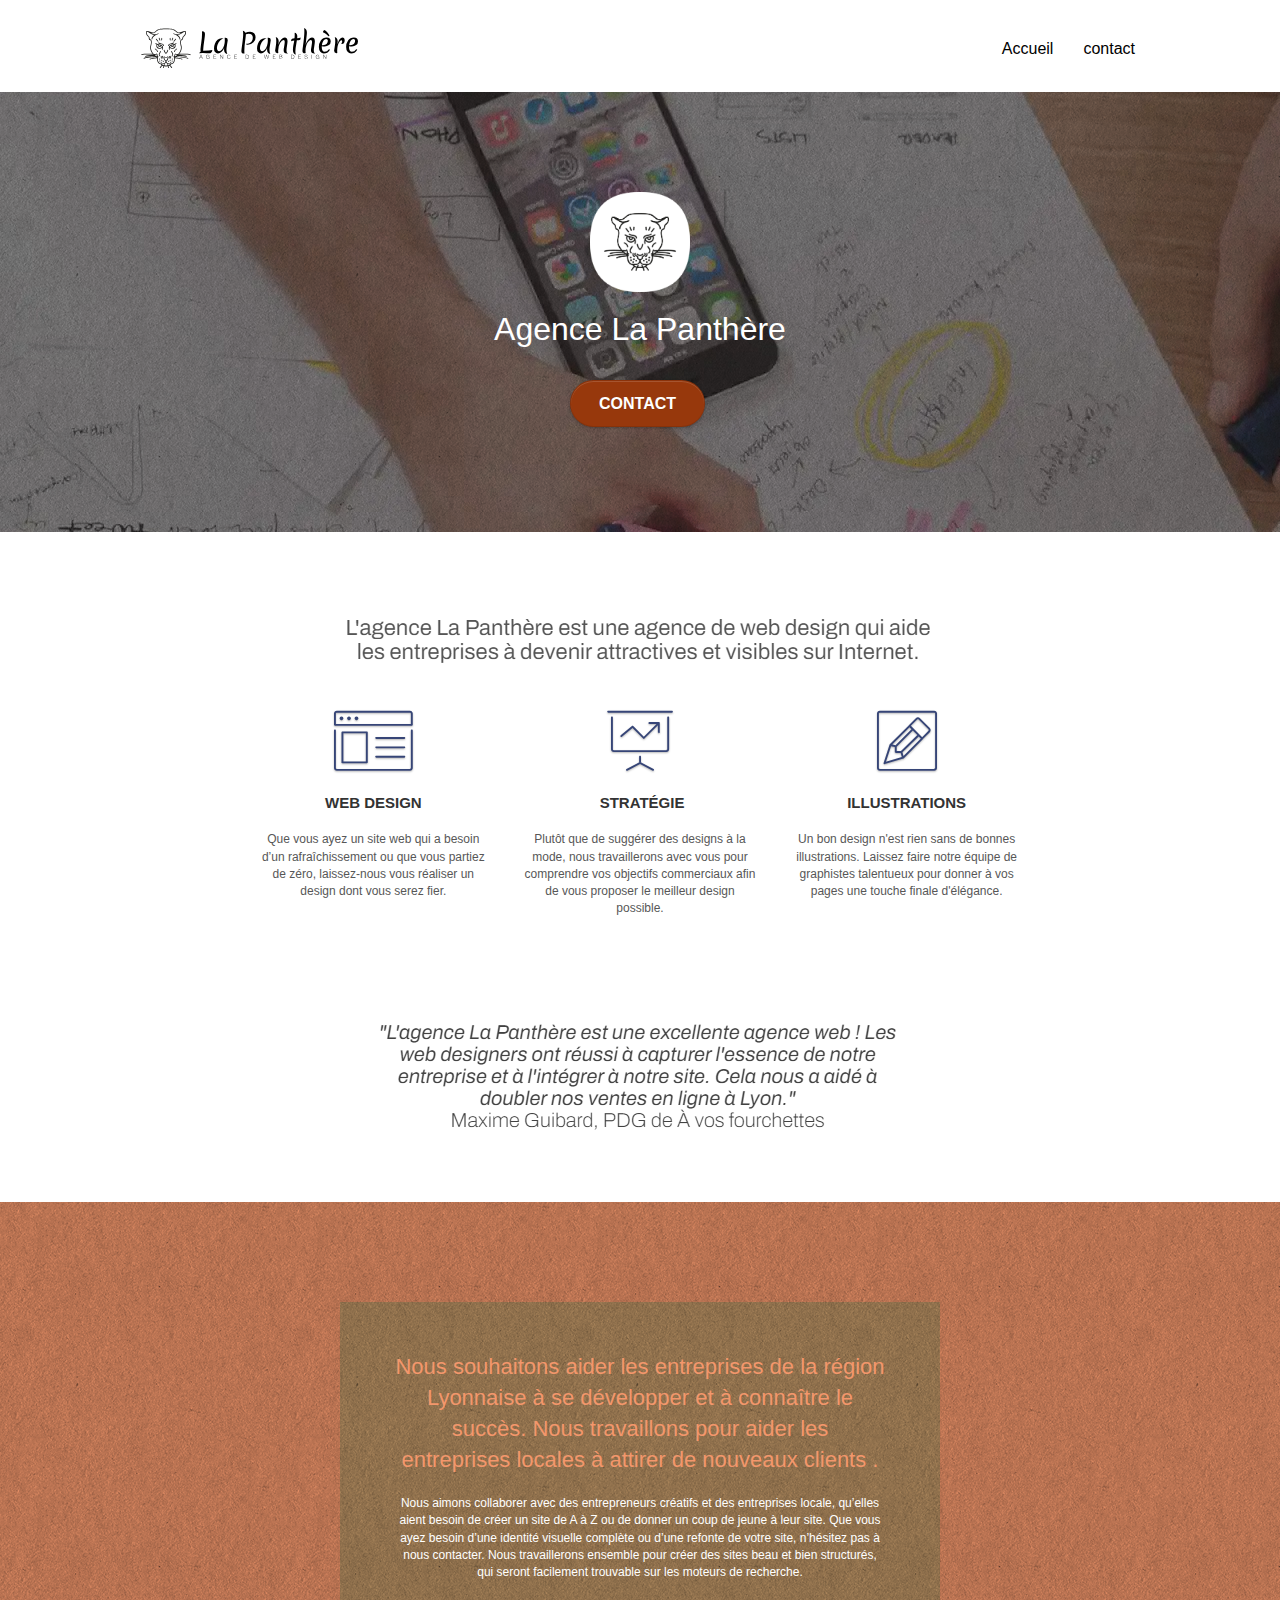
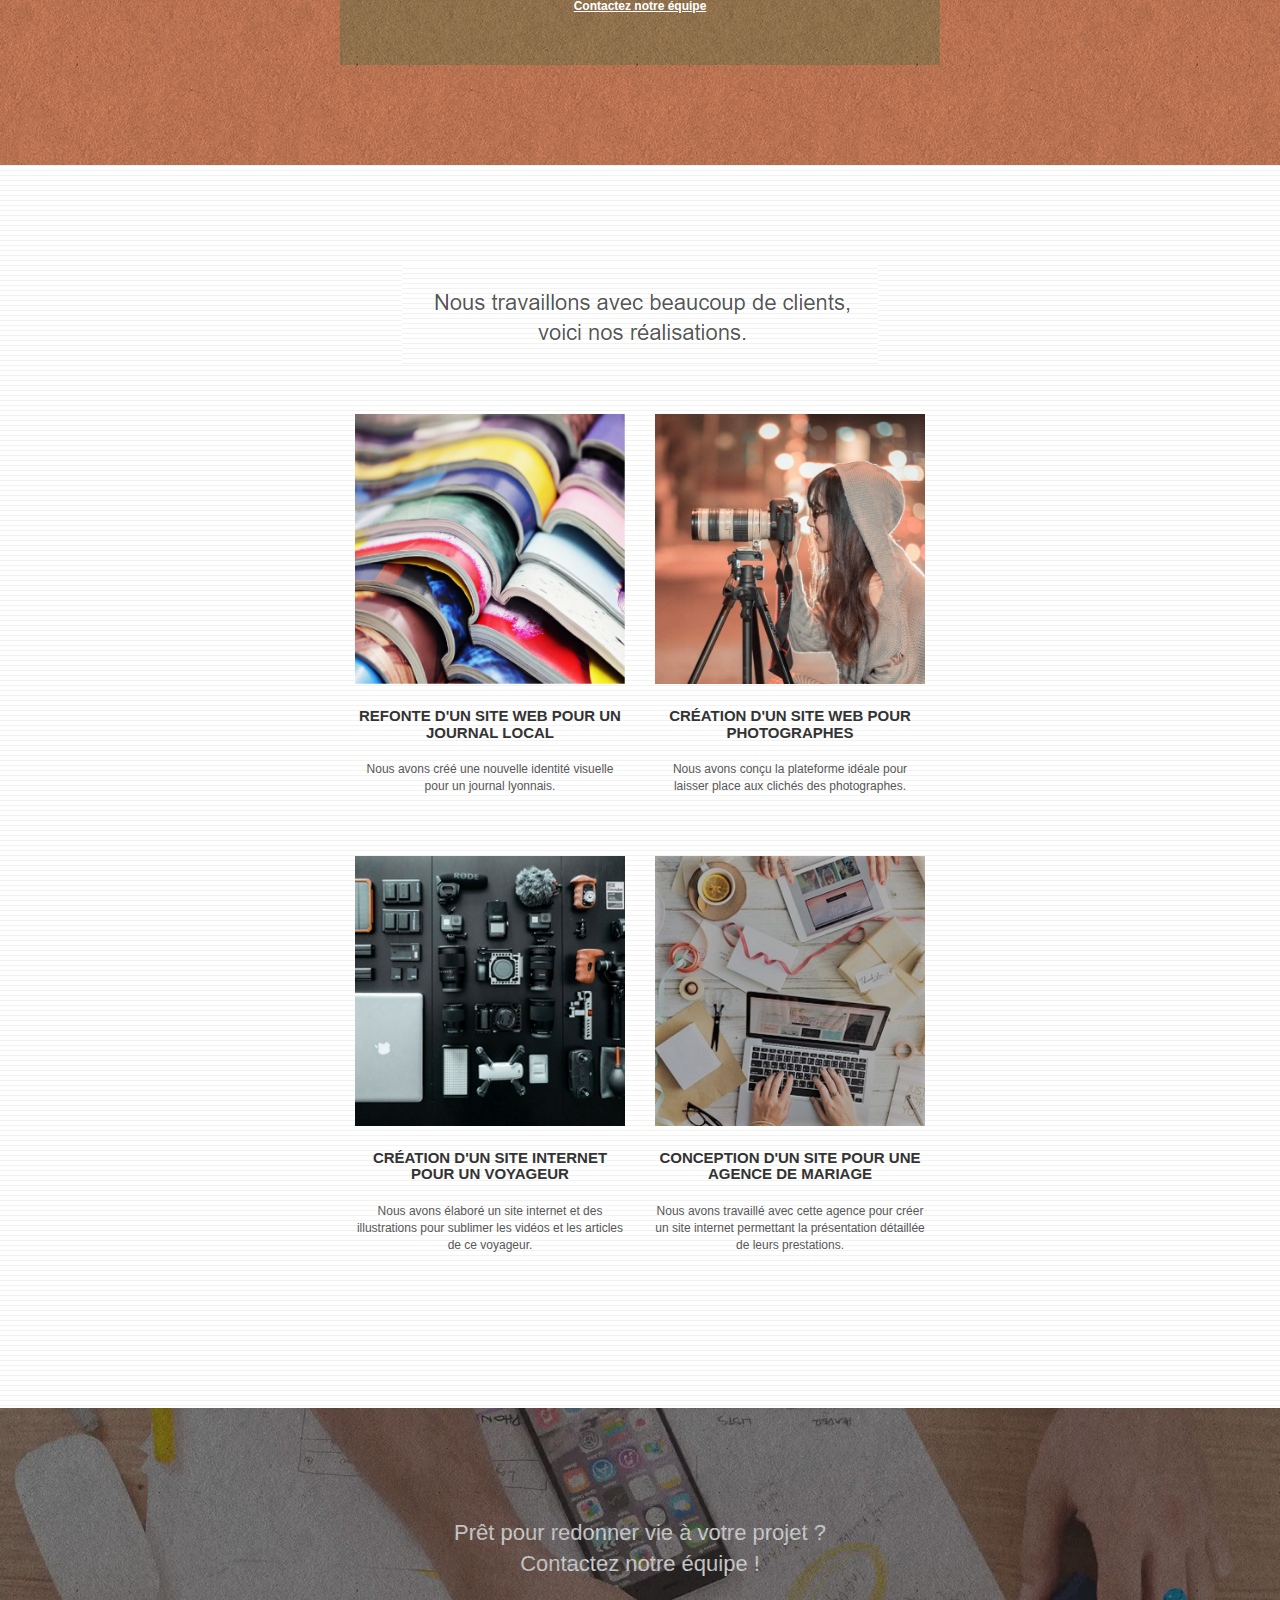
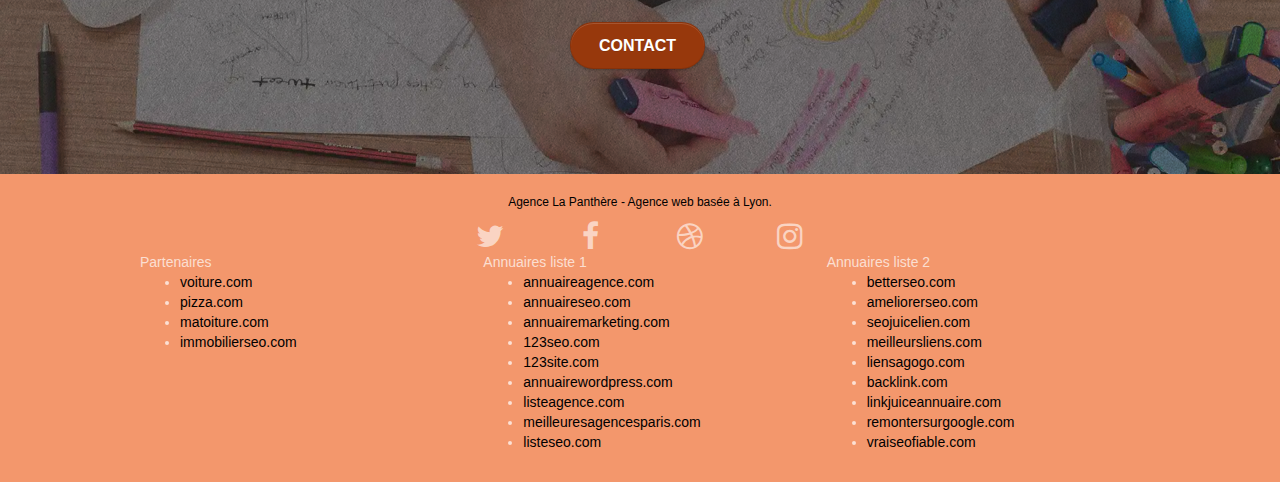
==== commit 18961303: "modif seo" ====
--- a/index.html
+++ b/index.html
@@ -70,7 +70,7 @@
 				<div class="row tight-width-whitespace">
 					<div class="col-sm-12">
 						<img src="img/logo.png" class="center-block image-resize-mode" width="100"
-							alt="Agence La Panthère, agence web paris, création logo paris" />
+							alt="Agence La Panthère, agence web lion, création logo lion" />
 						<h1 class="text-center hero-bloc-text tc-color-white">
 							Agence La Panthère
 						</h1>
--- a/style.css
+++ b/style.css
@@ -818,11 +818,11 @@
 }
 
 .bg-banniere {
-    background-image: url("img/agence-la-panthere.jpg");
+    background-image: url("img/agence-la-panthere.webp");
 }
 
 .bg-presentation {
-    background-image: url("img/image-de-presentation.bmp");
+    background-image: url("img/image-de-presentation.webp");
 }
 
 .tc-color-black{
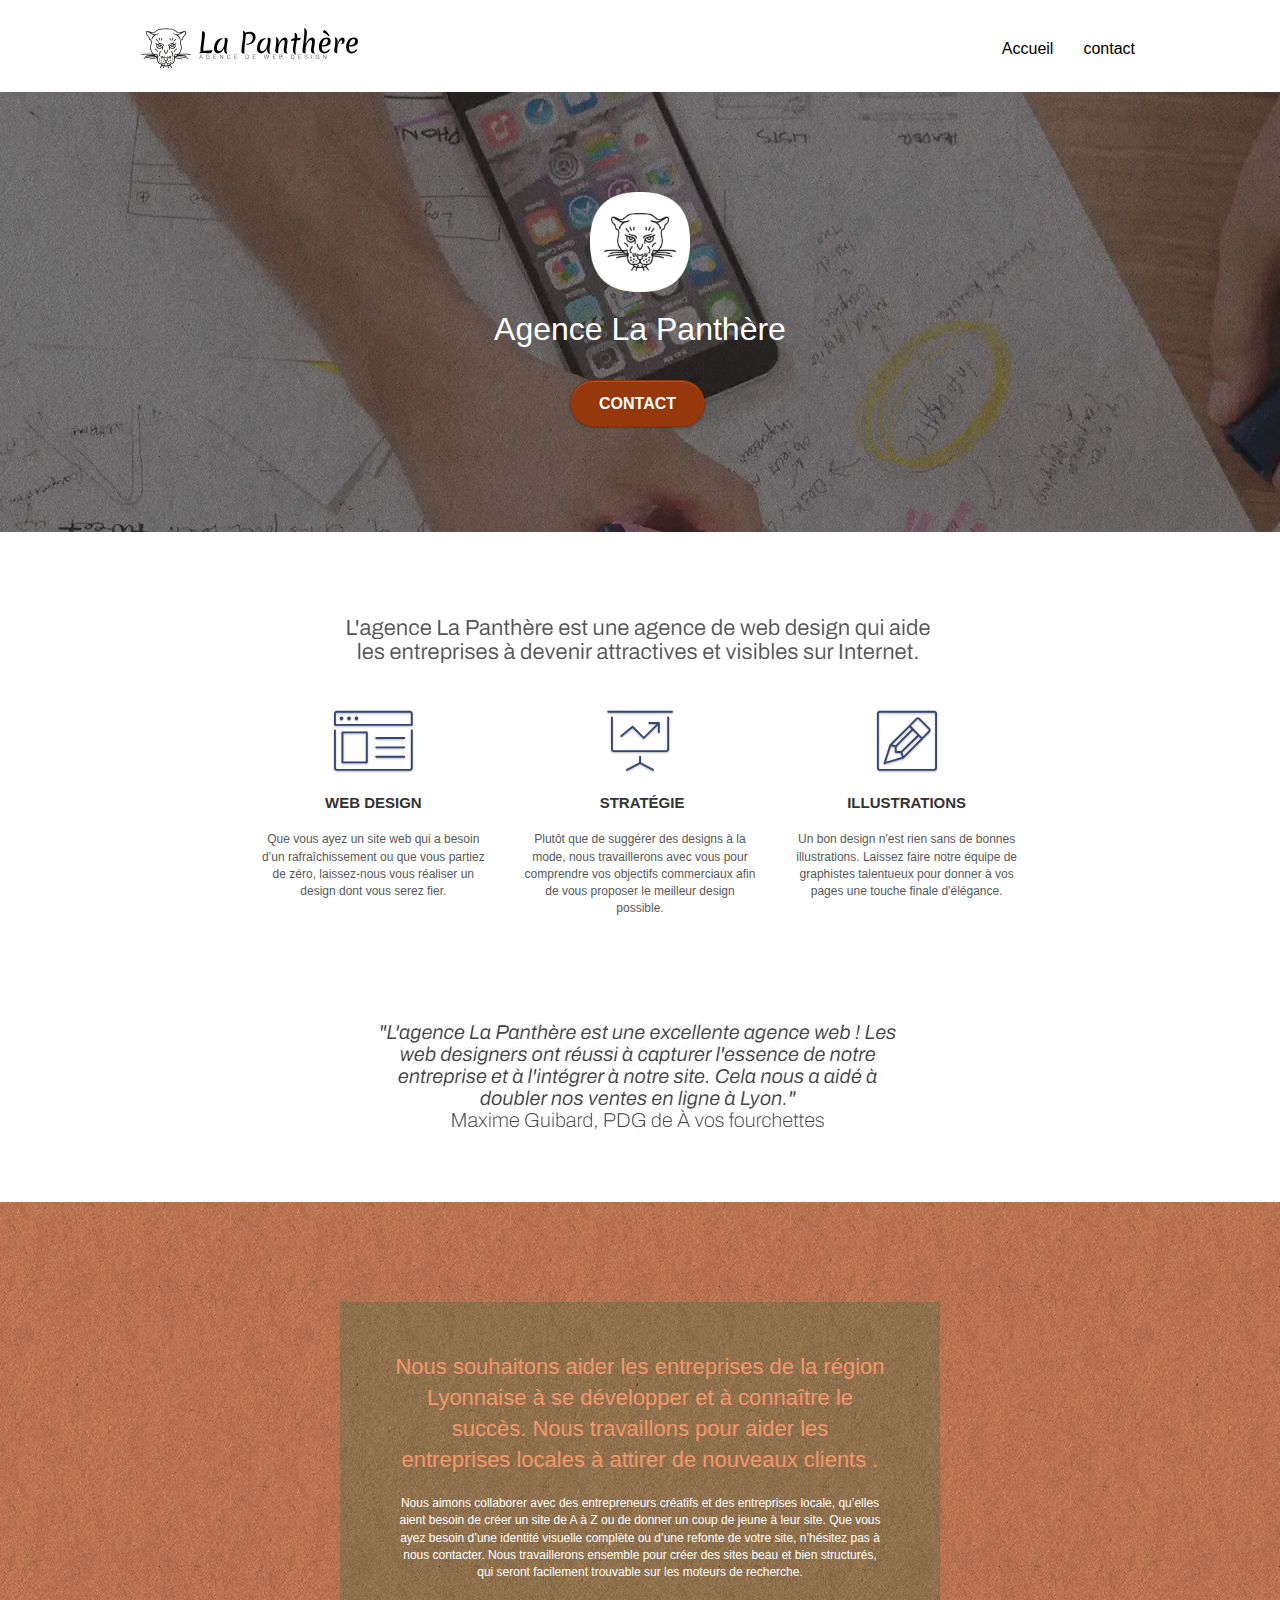
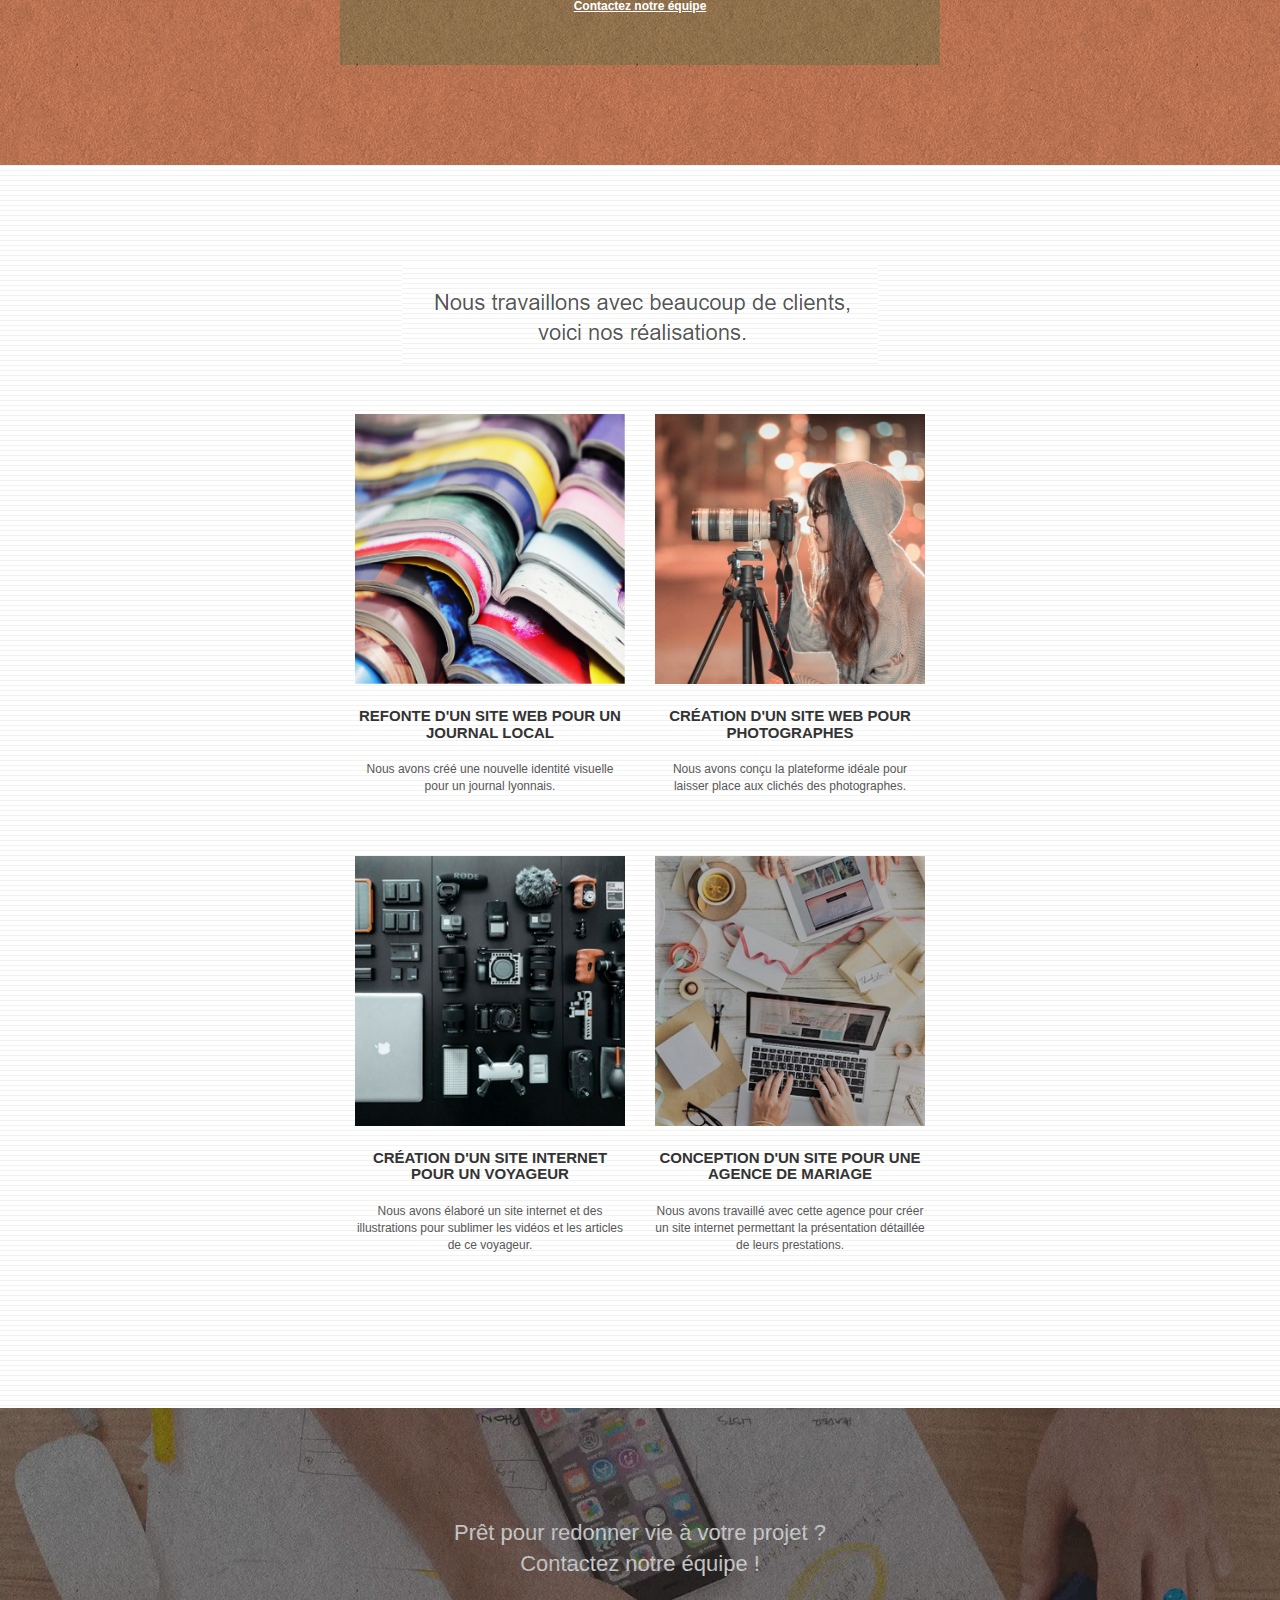
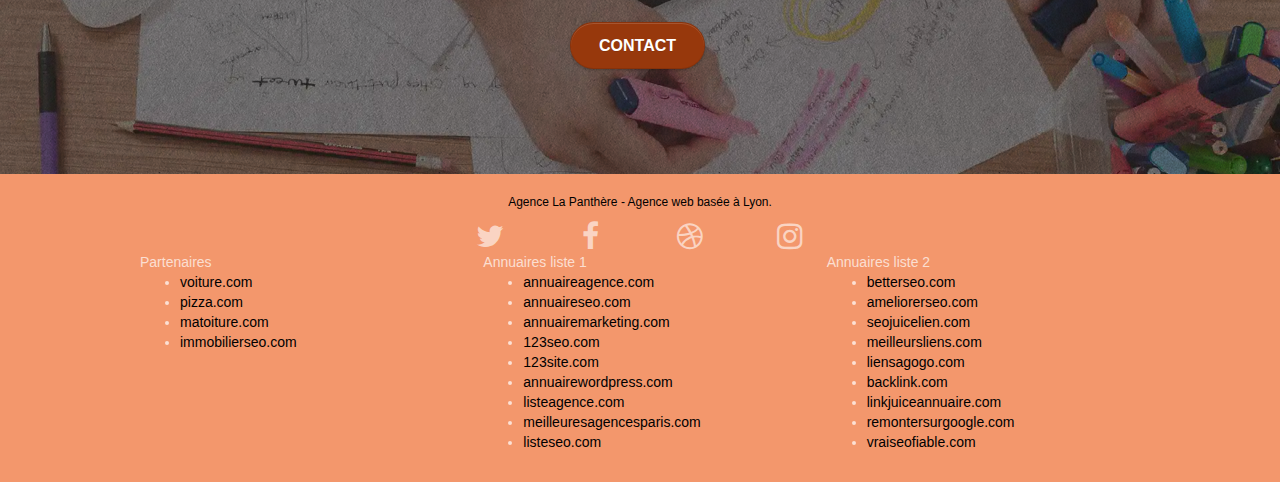
==== commit 6607b713: "modif seo" ====
--- a/index.html
+++ b/index.html
@@ -7,17 +7,17 @@
 	<meta name="viewport" content="width=device-width, initial-scale=1.0, viewport-fit=cover">
 	<link rel="shortcut icon" type="image/png" href="favicon.jpg">
 
-	<link rel="stylesheet" type="text/css" href="./css/bootstrap.css">
+	<link rel="stylesheet" type="text/css" href="./css/bootstrap.css" defer>
 	<link rel="stylesheet" type="text/css" href="style.css">
-	<link rel="stylesheet" type="text/css" href="./css/font-awesome.css">
+	<link rel="stylesheet" type="text/css" href="./css/font-awesome.css" defer>
 	<link rel="stylesheet" type="text/css" href="./css/et-line.css">
 
 
-	<script src="./js/jquery-2.1.0.js"></script>
+	<script src="./js/jquery-2.1.0.js" defer></script>
 	<script src="./js/bootstrap.js"></script>
 	<script src="./js/blocs.js"></script>
 	<script src="./js/jquery.touchSwipe.js" defer></script>
-	<script src="./js/gmaps.js"></script>
+	<script src="./js/gmaps.js" defer></script>
 
 	<title>Agence de web design, La Panthère - Accueil</title>
 
@@ -69,7 +69,7 @@
 			<div class="container bloc-lg">
 				<div class="row tight-width-whitespace">
 					<div class="col-sm-12">
-						<img src="img/logo.png" class="center-block image-resize-mode" width="100"
+						<img src="img/logo.webp" class="center-block image-resize-mode" width="100"
 							alt="Agence La Panthère, agence web lion, création logo lion" />
 						<h1 class="text-center hero-bloc-text tc-color-white">
 							Agence La Panthère
@@ -133,7 +133,7 @@
 				<div class="row voffset-lg voffset">
 					<div class="col-xs-12 col-md-8 col-md-offset-2 text-center">
 						<img alt="agence web, agence web paris"
-							src="img/citation.png" />
+							src="img/citation.webp" />
 
 					</div>
 				</div>
